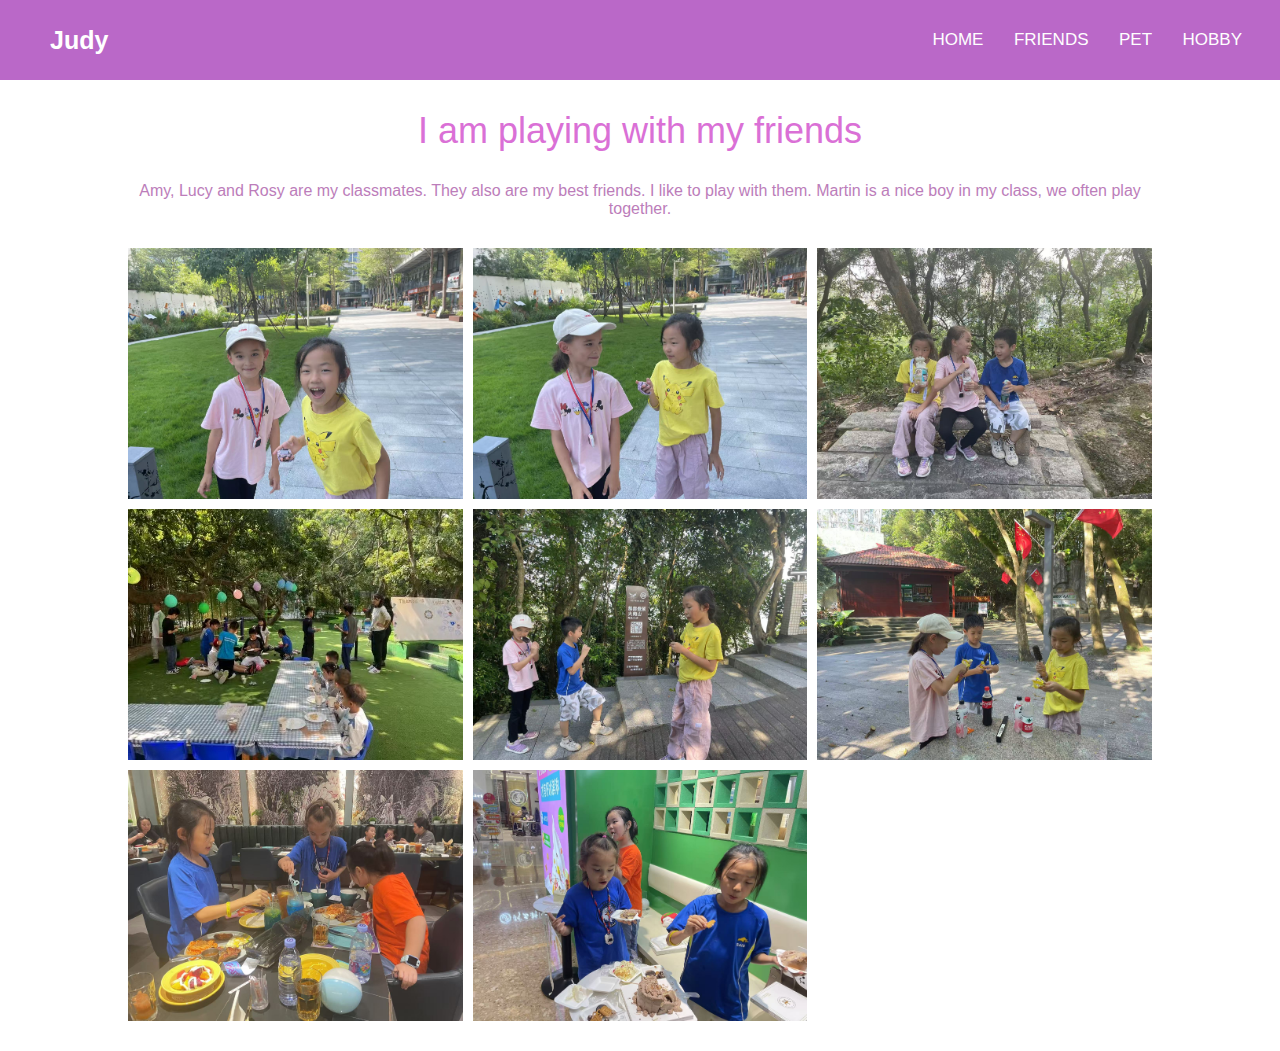
==== friends/index.html @ 773cee92 "judy" ====
<!DOCTYPE html>

<html>
  <head>
    <meta charset="utf-8" />
    <meta http-equiv="X-UA-Compatible" content="IE=edge" />
    <title></title>
    <meta name="description" content="" />
    <meta name="viewport" content="width=device-width, initial-scale=1" />
    <link rel="stylesheet" href="../style.css" />
  </head>
  <body>
    <!--  -->
    <nav>
      <label>Judy</label>
      <ul>
        <li>
          <a href="/">Home</a>
          <a href="/friends">friends</a>
          <a href="/pet">Pet</a>
          <a href="/hobby">Hobby</a>
        </li>
      </ul>
    </nav>
    <!--  -->
    <div class="title text-center">I am playing with my friends</div>
    <div class="paraph text-center">
      Amy, Lucy and Rosy are my classmates. They also are my best friends. I
      like to play with them. Martin is a nice boy in my class, we often play
      together.
    </div>
    <div class="img-friends">
      <img src="images/friend1.jpg" />
      <img src="images/friend2.jpg" />
      <img src="images/friend3.jpg" />
      <img src="images/friend4.jpg" />
      <img src="images/friend5.jpg" />
      <img src="images/friend6.jpg" />
      <img src="images/friend7.jpg" />
      <img src="images/friend8.jpg" />
    </div>
    <script src="" async defer></script>
  </body>
</html>
---- style.css ----
* {
  margin: 0px;
  padding: 0px;
  text-decoration: none;
  list-style: none;
  box-sizing: border-box;
}
body {
  font-family: sans-serif;
  background-size: cover;
}
label {
  color: white;
  font-size: 25px;
  line-height: 80px;
  padding: 0 50px;
  font-weight: bold;
}

/* nav-bar */
nav {
  background-color: #ba68c8;
  height: 80px;
  width: 100%;
}

nav ul {
  float: right;
  margin-right: 20px;
}

nav ul li {
  display: inline-block;
  line-height: 80px;
  margin: 0 5px;
}
nav ul li a {
  color: white;
  font-size: 17px;
  padding: 7px 13px;
  text-transform: uppercase;
  border-radius: 3px;
}

a.active,
a:hover {
  background-color: #ce93d8;
  transition: 0.5s;
}

main {
  /* width: 80%; */
  margin: 30px auto;
}

.text-center {
  text-align: center;
}

/* friends */

.title {
  color: orchid;
  font-size: 36px;
  width: 80%;
  margin: 30px auto;
}
.paraph {
  color: rgb(188, 125, 186);
  font-size: 16px;
  width: 80%;
  margin: 10px auto;
}
.paraph:hover {
  color: rgb(188, 125, 186);
  font-size: 20px;
  width: 80%;
  margin: 30px auto;
  text-shadow: 1px 0px 1px rgb(188, 125, 186);
}

.img-friends {
  width: 80%;
  margin: 30px auto;
  display: grid;
  grid-template-columns: repeat(auto-fit, minmax(250px, 1fr));
  grid-gap: 10px;
}
.img-friends img {
  width: 100%;
  cursor: pointer;
}
.img-friends img:hover {
  transform: scale(0.8) rotate(-15deg);
  border-radius: 15px;
  box-shadow: 5px 10px 20px rgb(188, 139, 187);
}
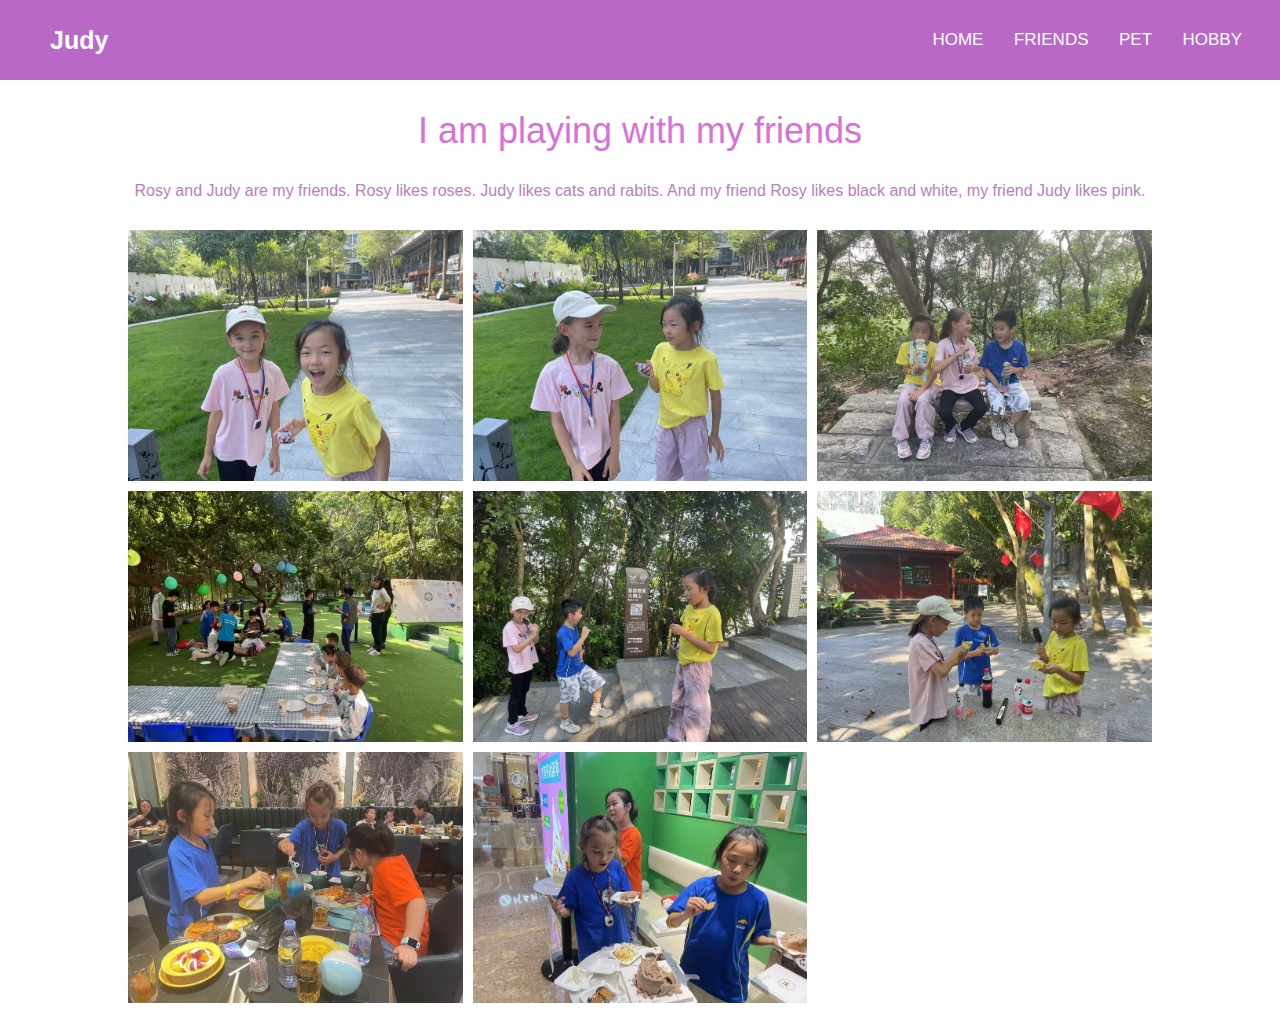
==== commit 0143380c: "amy" ====
--- a/friends/index.html
+++ b/friends/index.html
@@ -25,9 +25,9 @@
     <!--  -->
     <div class="title text-center">I am playing with my friends</div>
     <div class="paraph text-center">
-      Amy, Lucy and Rosy are my classmates. They also are my best friends. I
-      like to play with them. Martin is a nice boy in my class, we often play
-      together.
+      Rosy and Judy are my friends. Rosy likes roses. Judy likes cats and
+      rabits. And my friend Rosy likes black and white, my friend Judy likes
+      pink.
     </div>
     <div class="img-friends">
       <img src="images/friend1.jpg" />
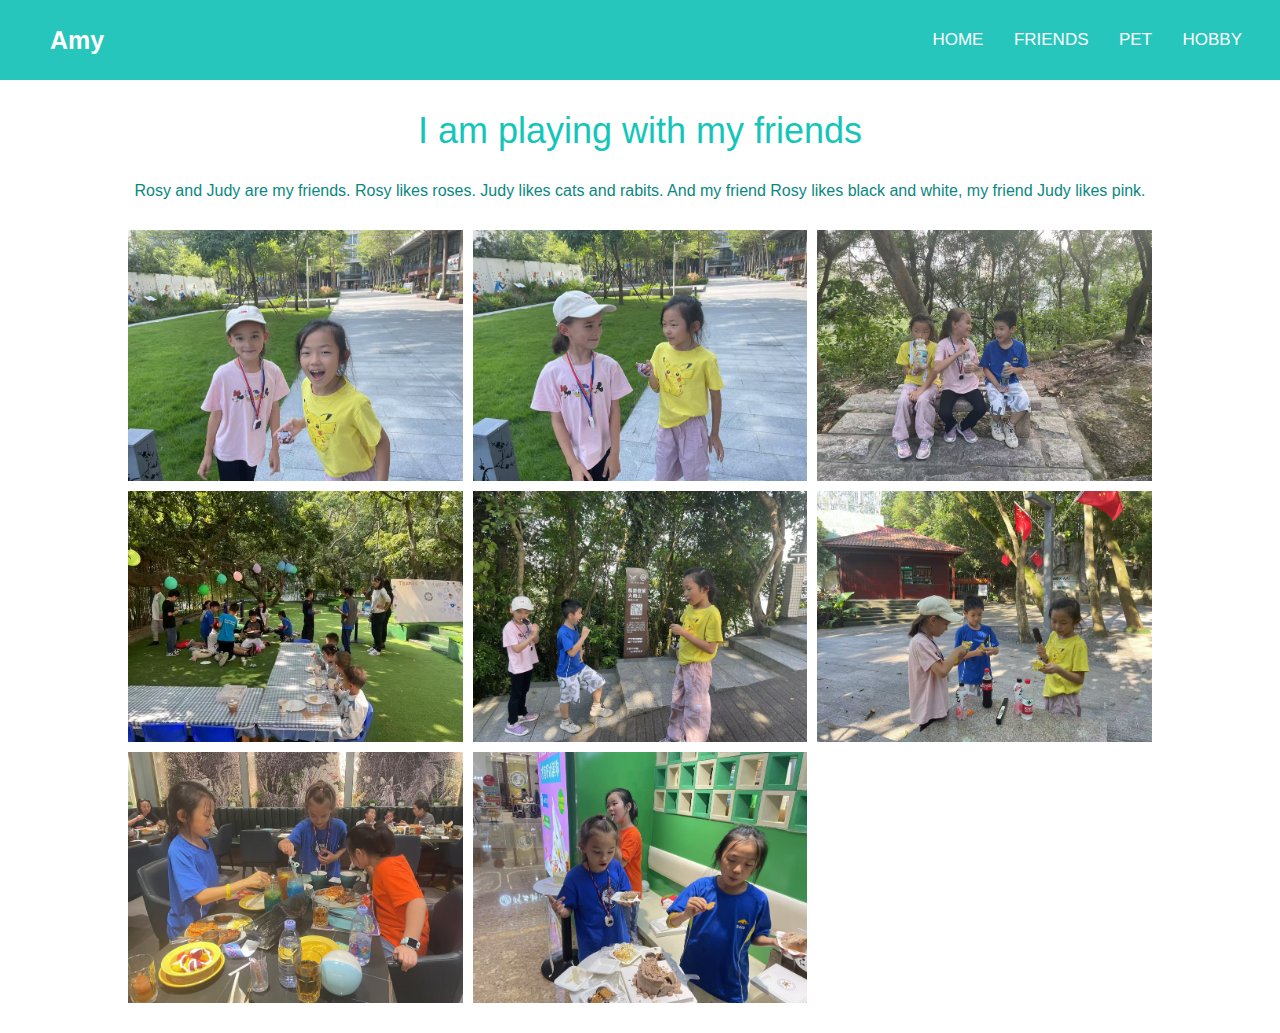
==== commit c68e6df6: "amy" ====
--- a/friends/index.html
+++ b/friends/index.html
@@ -12,7 +12,7 @@
   <body>
     <!--  -->
     <nav>
-      <label>Judy</label>
+      <label>Amy</label>
       <ul>
         <li>
           <a href="/">Home</a>
--- a/style.css
+++ b/style.css
@@ -19,7 +19,7 @@
 
 /* nav-bar */
 nav {
-  background-color: #ba68c8;
+  background-color: #27c6bc;
   height: 80px;
   width: 100%;
 }
@@ -44,7 +44,7 @@
 
 a.active,
 a:hover {
-  background-color: #ce93d8;
+  background-color: #81d9e2;
   transition: 0.5s;
 }
 
@@ -60,23 +60,23 @@
 /* friends */
 
 .title {
-  color: orchid;
+  color: #14c6ba;
   font-size: 36px;
   width: 80%;
   margin: 30px auto;
 }
 .paraph {
-  color: rgb(188, 125, 186);
+  color: #0a887f;
   font-size: 16px;
   width: 80%;
   margin: 10px auto;
 }
 .paraph:hover {
-  color: rgb(188, 125, 186);
+  color: r#0a887f;
   font-size: 20px;
   width: 80%;
   margin: 30px auto;
-  text-shadow: 1px 0px 1px rgb(188, 125, 186);
+  text-shadow: 1px 0px 1px #0a887f;
 }
 
 .img-friends {
@@ -93,5 +93,5 @@
 .img-friends img:hover {
   transform: scale(0.8) rotate(-15deg);
   border-radius: 15px;
-  box-shadow: 5px 10px 20px rgb(188, 139, 187);
+  box-shadow: 5px 10px 20px #0a887f;
 }
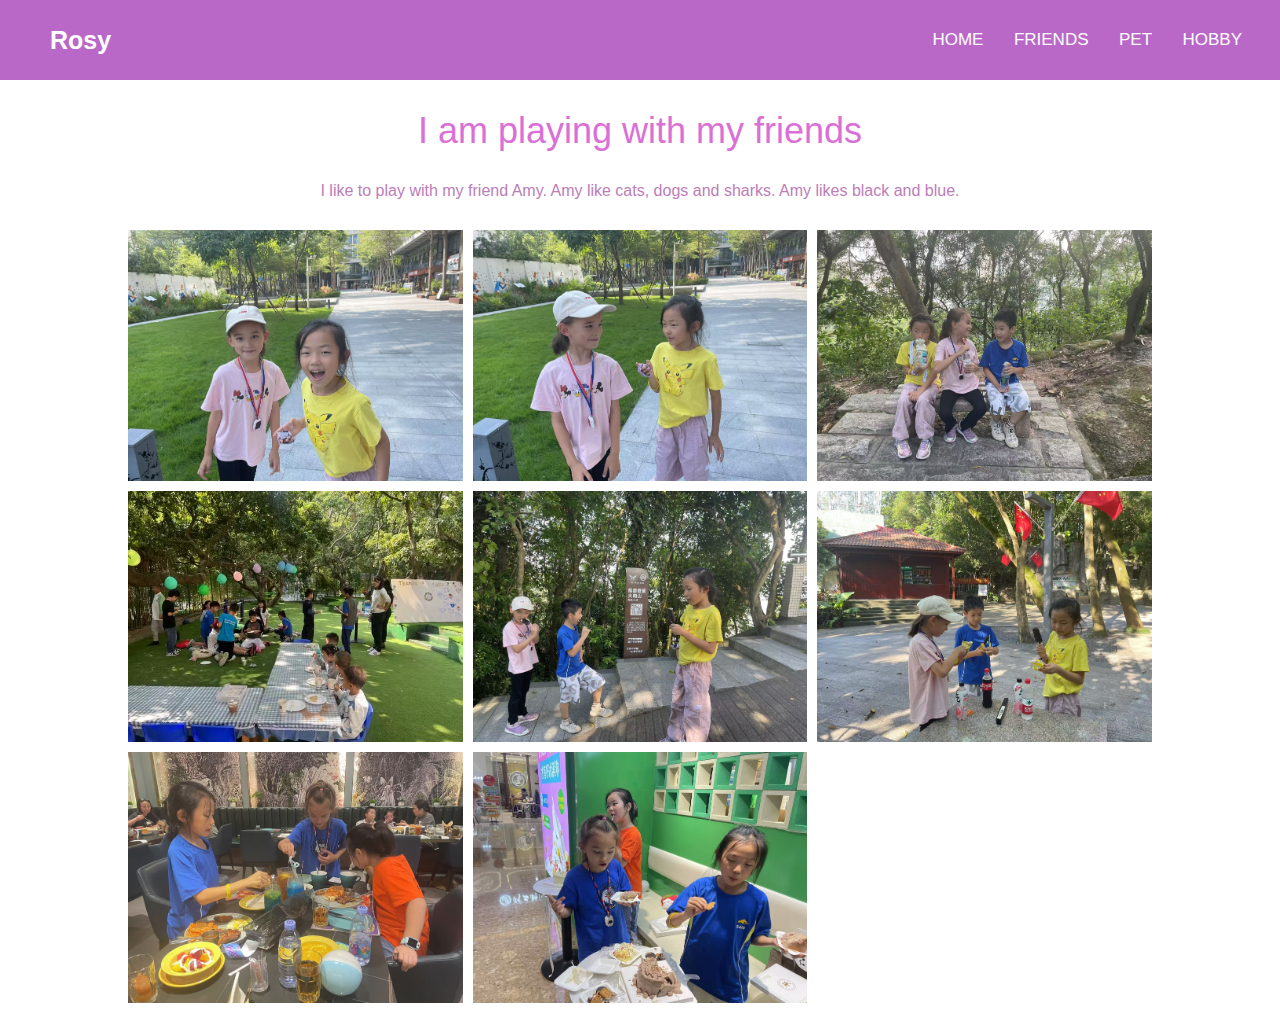
==== commit 53a21317: "rosy" ====
--- a/friends/index.html
+++ b/friends/index.html
@@ -12,7 +12,7 @@
   <body>
     <!--  -->
     <nav>
-      <label>Amy</label>
+      <label>Rosy</label>
       <ul>
         <li>
           <a href="/">Home</a>
@@ -25,9 +25,8 @@
     <!--  -->
     <div class="title text-center">I am playing with my friends</div>
     <div class="paraph text-center">
-      Rosy and Judy are my friends. Rosy likes roses. Judy likes cats and
-      rabits. And my friend Rosy likes black and white, my friend Judy likes
-      pink.
+      I like to play with my friend Amy. Amy like cats, dogs and sharks. Amy
+      likes black and blue.
     </div>
     <div class="img-friends">
       <img src="images/friend1.jpg" />
--- a/style.css
+++ b/style.css
@@ -19,7 +19,7 @@
 
 /* nav-bar */
 nav {
-  background-color: #27c6bc;
+  background-color: #ba68c8;
   height: 80px;
   width: 100%;
 }
@@ -44,7 +44,7 @@
 
 a.active,
 a:hover {
-  background-color: #81d9e2;
+  background-color: #ce93d8;
   transition: 0.5s;
 }
 
@@ -60,23 +60,23 @@
 /* friends */
 
 .title {
-  color: #14c6ba;
+  color: orchid;
   font-size: 36px;
   width: 80%;
   margin: 30px auto;
 }
 .paraph {
-  color: #0a887f;
+  color: rgb(188, 125, 186);
   font-size: 16px;
   width: 80%;
   margin: 10px auto;
 }
 .paraph:hover {
-  color: r#0a887f;
+  color: rgb(188, 125, 186);
   font-size: 20px;
   width: 80%;
   margin: 30px auto;
-  text-shadow: 1px 0px 1px #0a887f;
+  text-shadow: 1px 0px 1px rgb(188, 125, 186);
 }
 
 .img-friends {
@@ -93,5 +93,5 @@
 .img-friends img:hover {
   transform: scale(0.8) rotate(-15deg);
   border-radius: 15px;
-  box-shadow: 5px 10px 20px #0a887f;
+  box-shadow: 5px 10px 20px rgb(188, 139, 187);
 }
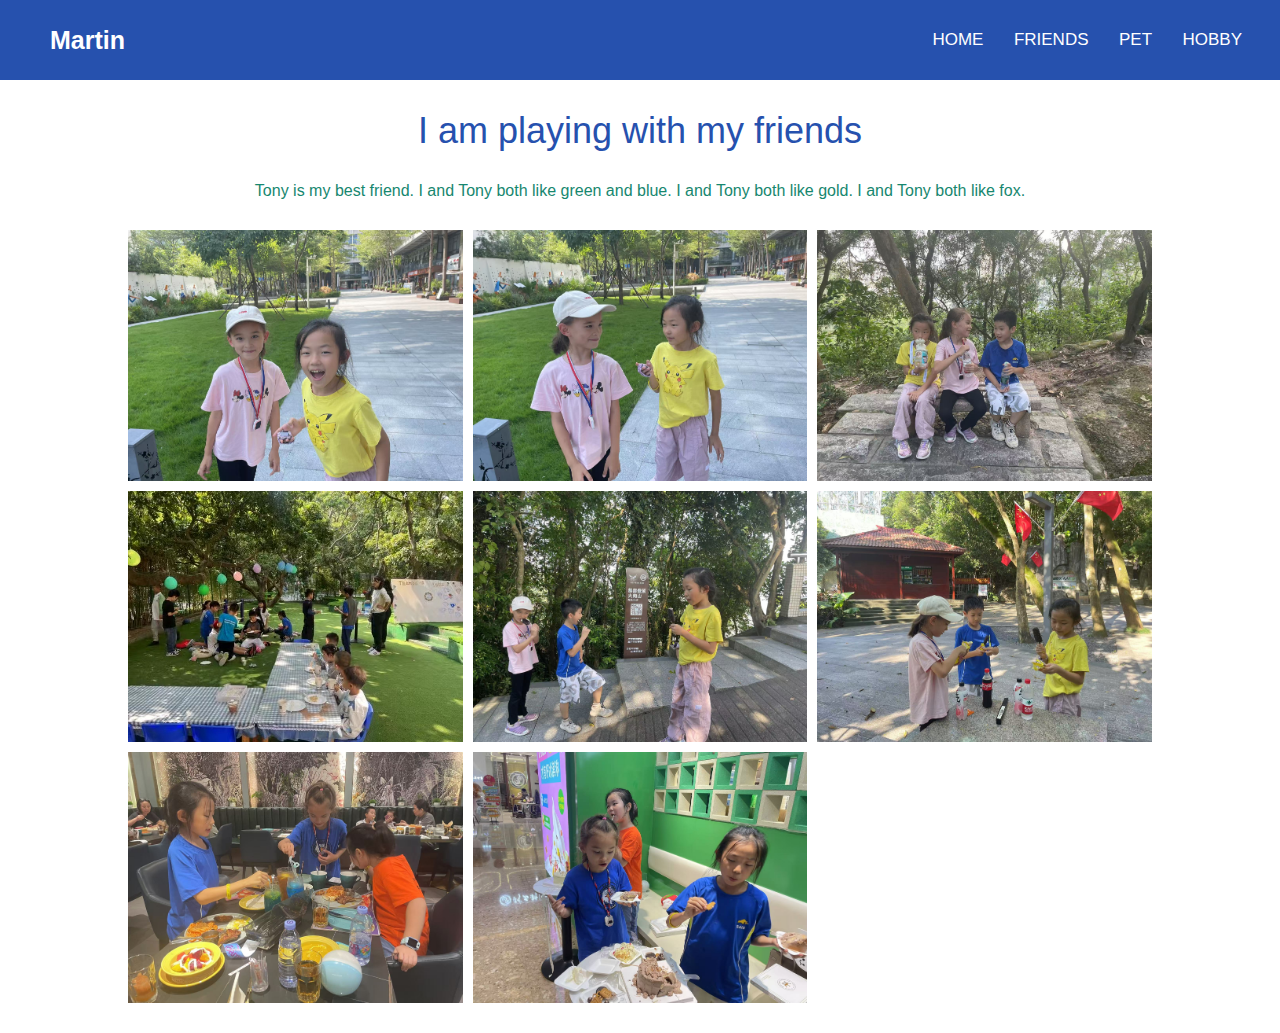
==== commit bb8fa66d: "Add files via upload" ====
--- a/friends/index.html
+++ b/friends/index.html
@@ -12,7 +12,7 @@
   <body>
     <!--  -->
     <nav>
-      <label>Rosy</label>
+      <label>Martin</label>
       <ul>
         <li>
           <a href="/">Home</a>
@@ -25,8 +25,8 @@
     <!--  -->
     <div class="title text-center">I am playing with my friends</div>
     <div class="paraph text-center">
-      I like to play with my friend Amy. Amy like cats, dogs and sharks. Amy
-      likes black and blue.
+      Tony is my best friend. I and Tony both like green and blue. I and Tony
+      both like gold. I and Tony both like fox.
     </div>
     <div class="img-friends">
       <img src="images/friend1.jpg" />
--- a/style.css
+++ b/style.css
@@ -19,7 +19,7 @@
 
 /* nav-bar */
 nav {
-  background-color: #ba68c8;
+  background-color: #2651ae;
   height: 80px;
   width: 100%;
 }
@@ -44,7 +44,7 @@
 
 a.active,
 a:hover {
-  background-color: #ce93d8;
+  background-color: #3d62b2;
   transition: 0.5s;
 }
 
@@ -60,23 +60,23 @@
 /* friends */
 
 .title {
-  color: orchid;
+  color: #2651ae;
   font-size: 36px;
   width: 80%;
   margin: 30px auto;
 }
 .paraph {
-  color: rgb(188, 125, 186);
+  color: #17876f;
   font-size: 16px;
   width: 80%;
   margin: 10px auto;
 }
 .paraph:hover {
-  color: rgb(188, 125, 186);
+  color: #17876f;
   font-size: 20px;
   width: 80%;
   margin: 30px auto;
-  text-shadow: 1px 0px 1px rgb(188, 125, 186);
+  text-shadow: 1px 0px 1px #17876f;
 }
 
 .img-friends {
@@ -93,5 +93,5 @@
 .img-friends img:hover {
   transform: scale(0.8) rotate(-15deg);
   border-radius: 15px;
-  box-shadow: 5px 10px 20px rgb(188, 139, 187);
+  box-shadow: 5px 10px 20px #17876f;
 }
